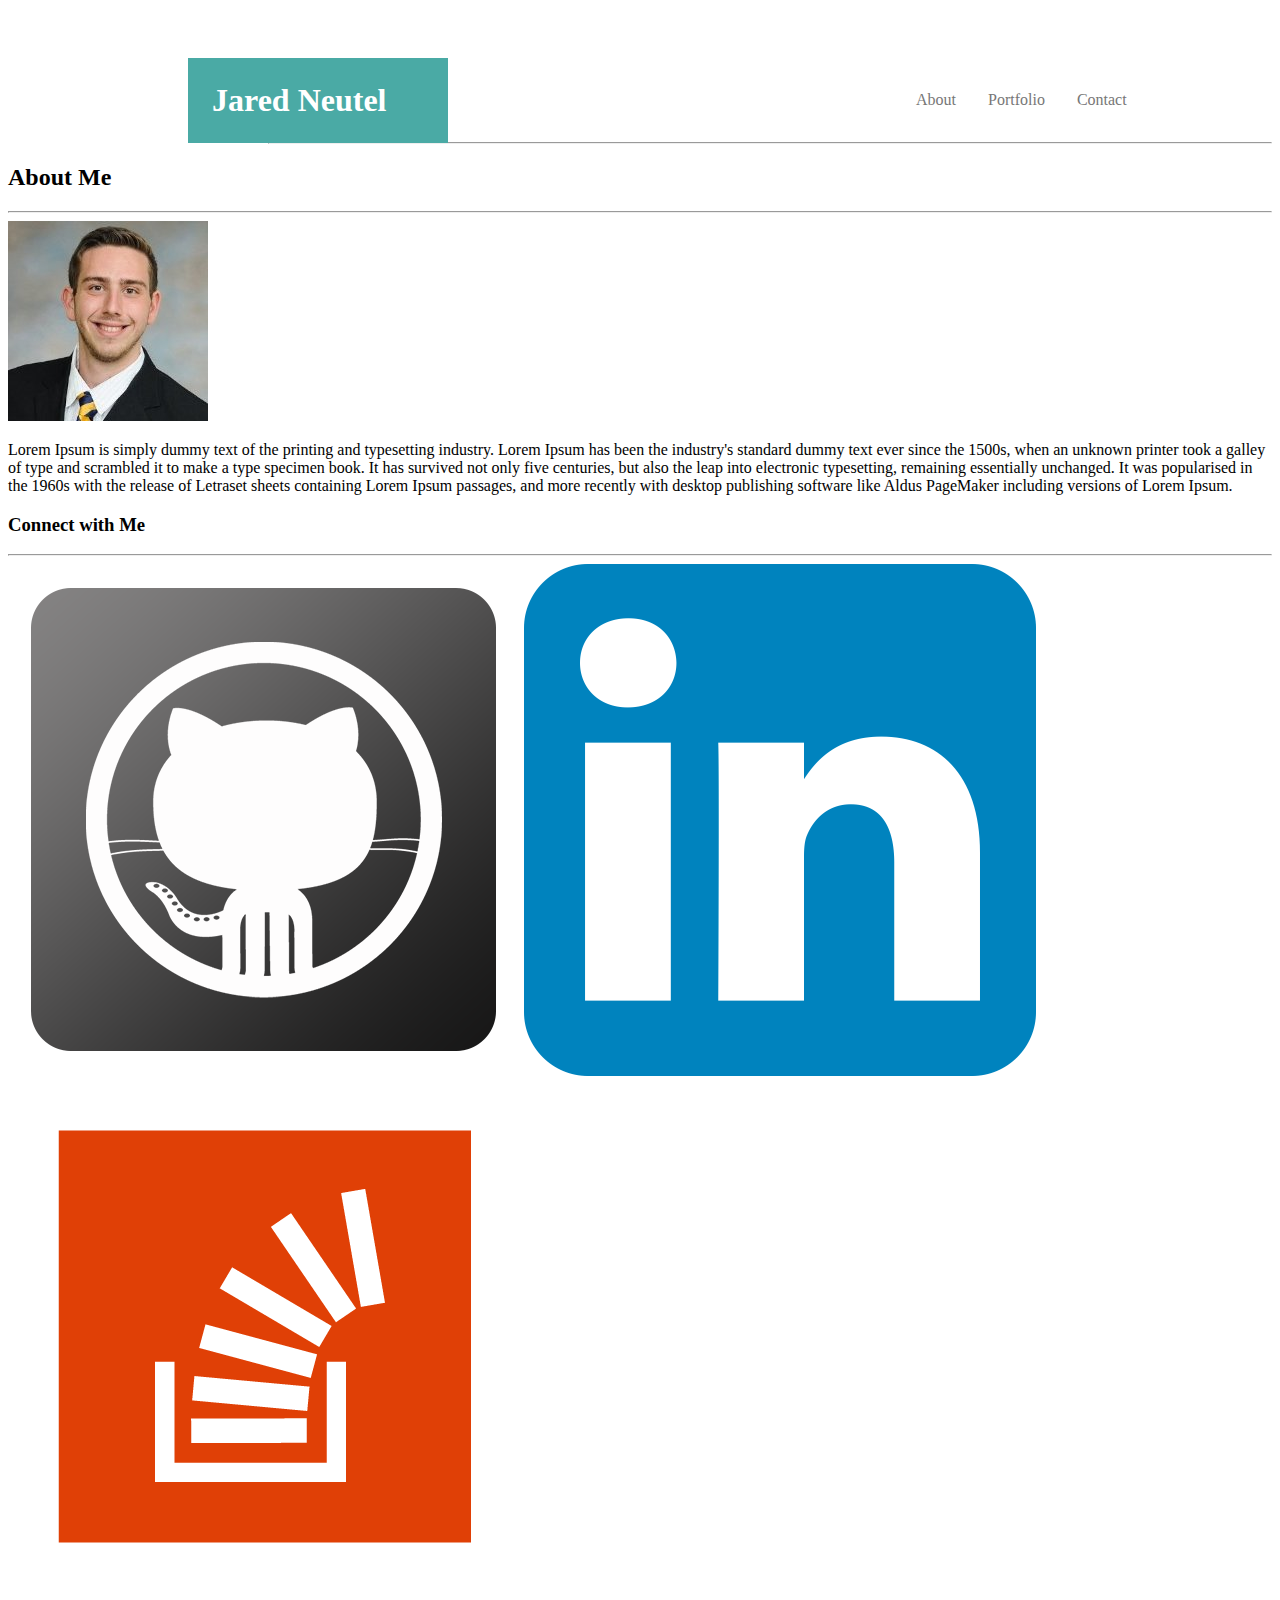
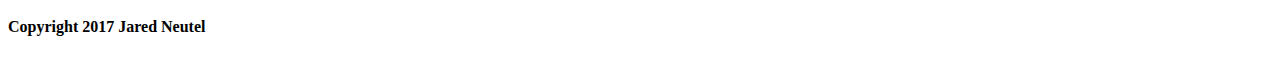
==== index.html @ df122af0 "Title and Nav Bar complete" ====
<!DOCTYPE html>
<html lang="en">
<head>
	<meta charset="UTF-8">
	<title>About Me</title>
	<link rel="stylesheet" type="text/css" href="assets/css/style.css/style.css">
</head>
<body>

<div1>
	<h1>Jared Neutel</h1>

	<ul>
		<li><a href="#Contact">Contact</a></li>
		<li><a href="#Portfolio">Portfolio</a></li>
		<li><a href="#About">About</a></li>
		
		
	</ul>
	<br>
	<br>
	<br>
	<br>
	<br>
	<br>
	<br>

	<hr>
</div1>

<div2>
	
	<h2>About Me</h2>

	<hr>

	<img src="assets/images/Headshot.jpg">
	<p>Lorem Ipsum is simply dummy text of the printing and typesetting industry. Lorem Ipsum has been the industry's standard dummy text ever since the 1500s, when an unknown printer took a galley of type and scrambled it to make a type specimen book. It has survived not only five centuries, but also the leap into electronic typesetting, remaining essentially unchanged. It was popularised in the 1960s with the release of Letraset sheets containing Lorem Ipsum passages, and more recently with desktop publishing software like Aldus PageMaker including versions of Lorem Ipsum.
	</p>

</div2>

<div3>
	
	<h3>Connect with Me</h3>

	<hr>

	<img src="assets/images/Github-icon.png">
	<img src="assets/images/linkedin-icon.png">
	<img src="assets/images/Stack-Overflow.png">


</div3>

<div4>
	
	<h4>Copyright 2017 Jared Neutel</h4>

</div4>

</body>
</html>
---- assets/css/style.css/style.css ----
h1 {

	color: white;
	background-color: #4aaaa5;
	font-family: 'Georgia', Times, Times New Roman, serif;
	padding: 24px;
	width: 212px;
	position: relative;
	left: 180px;
	margin-top: 50px;
	margin-bottom: 0;
	float: left;
	
	
}

ul {

	list-style-type: none;
    margin: 0;
    padding: 0;
    overflow: hidden;
    background-color: white;
    position: fixed;
    left: 900px;
   	top: 75px;
	font-family: 'Georgia', Times, Times New Roman, serif;


}

li {
    float: right;
}

li a {
    
    display: block;
    color: #777777;
    padding: 16px;
    text-decoration: none;
}
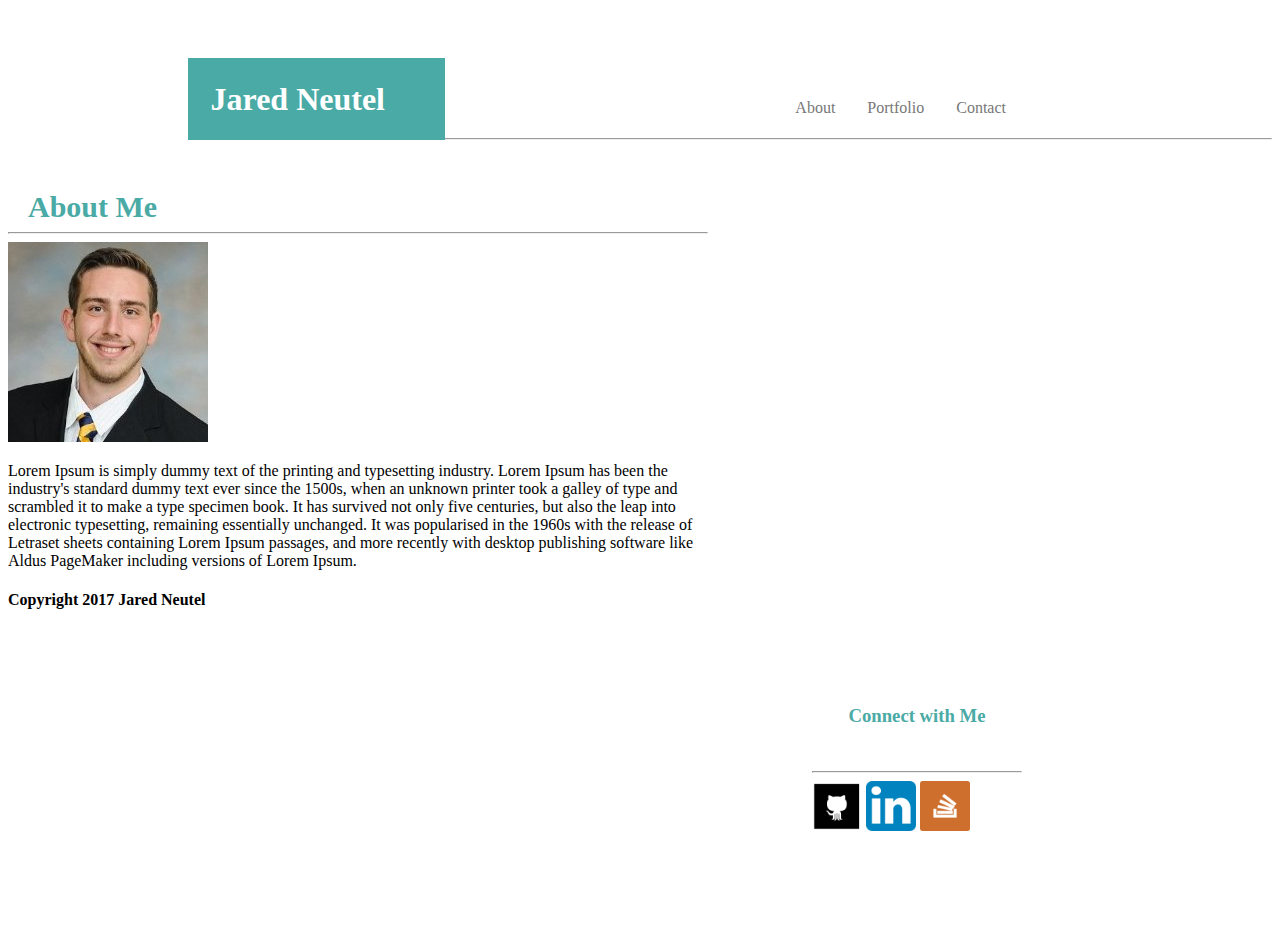
==== commit a3437362: "Trying to make this online" ====
--- a/index.html
+++ b/index.html
@@ -3,11 +3,11 @@
 <head>
 	<meta charset="UTF-8">
 	<title>About Me</title>
-	<link rel="stylesheet" type="text/css" href="assets/css/style.css/style.css">
+	<link rel="stylesheet" type="text/css" href="assets/css/style.css">
 </head>
 <body>
 
-<div1>
+<div>
 	<h1>Jared Neutel</h1>
 
 	<ul>
@@ -21,43 +21,45 @@
 	<br>
 	<br>
 	<br>
-	<br>
-	<br>
-	<br>
 
 	<hr>
-</div1>
+</div>
 
-<div2>
+<div class= "Main">
+	<div class= "about_me">
 	
-	<h2>About Me</h2>
+		<h2>About Me</h2>
 
-	<hr>
+		<hr>
 
-	<img src="assets/images/Headshot.jpg">
-	<p>Lorem Ipsum is simply dummy text of the printing and typesetting industry. Lorem Ipsum has been the industry's standard dummy text ever since the 1500s, when an unknown printer took a galley of type and scrambled it to make a type specimen book. It has survived not only five centuries, but also the leap into electronic typesetting, remaining essentially unchanged. It was popularised in the 1960s with the release of Letraset sheets containing Lorem Ipsum passages, and more recently with desktop publishing software like Aldus PageMaker including versions of Lorem Ipsum.
-	</p>
-
-</div2>
-
-<div3>
-	
-	<h3>Connect with Me</h3>
-
-	<hr>
-
-	<img src="assets/images/Github-icon.png">
-	<img src="assets/images/linkedin-icon.png">
-	<img src="assets/images/Stack-Overflow.png">
+		<img src="assets/images/Headshot.jpg">
+		<p id="about">Lorem Ipsum is simply dummy text of the printing and typesetting industry. Lorem Ipsum has been the industry's standard dummy text ever since the 1500s, when an unknown printer took a galley of type and scrambled it to make a type specimen book. It has survived not only five centuries, but also the leap into electronic typesetting, remaining essentially unchanged. It was popularised in the 1960s with the release of Letraset sheets containing Lorem Ipsum passages, and more recently with desktop publishing software like Aldus PageMaker including versions of Lorem Ipsum.
+		</p>	
+	</div>
 
 
-</div3>
+	<div class= "Connect">
+		
+		<h3>Connect with Me</h3>
 
-<div4>
+		<br>
+
+		<!-- How do I make this line opaque? -->
+		<hr>
+
+		<img src="assets/images/github.png" height= "50px" width= "50px">
+		<img src="assets/images/linkedin.png" height= "50px" width="50px">
+		<img src="assets/images/stackoverflow.png" height="50px" width="50px">
+
+	</div>
+
+</div>
+
+<div>
 	
 	<h4>Copyright 2017 Jared Neutel</h4>
 
-</div4>
+</div>
 
 </body>
 </html>--- a/assets/css/style.css
+++ b/assets/css/style.css
@@ -0,0 +1,98 @@
+h1 {
+
+	color: white;
+	background-color: #4aaaa5;
+	font-family: 'Georgia', Times, Times New Roman, serif;
+	padding: 22.5px;
+	width: 212px;
+	position: relative;
+	left: 180px;
+	margin-top: 50px;
+	margin-bottom: 0;
+	float: left;
+	z-index: 2;
+	
+	
+}
+
+ul {
+
+	list-style-type: none;
+    margin: 0;
+    padding: 0;
+    overflow: hidden;
+    background-color: white;
+    position: relative;
+    right: 250px;
+   	top: 75px;
+	font-family: 'Georgia', Times, Times New Roman, serif;
+	z-index: 0;
+
+
+}
+
+li {
+    float: right;
+}
+
+li a {
+    
+    display: block;
+    color: #777777;
+    padding: 16px;
+    text-decoration: none;
+}
+
+.Main {
+
+/*Need to find out how to do this with local image*/
+	background-image: 
+	 
+}
+
+.about_me {
+
+	width: 700px;
+
+
+}
+
+h2 {
+
+	color: #4aaaa5;
+	font-family: 'Georgia', Times, Times New Roman, serif;
+	position: relative;
+	left: 20px;
+	margin-top: 50px;
+	margin-bottom: 0;
+	font-size: 30px;
+
+}
+
+.Connect {
+
+	float: right;
+	position: relative;
+	right: 200px;
+	top: 50px;
+	width: 210px;
+	padding: 50px;
+	padding-bottom: 100px;
+
+
+}
+
+h3 {
+
+	color: #4aaaa5;
+	font-family: 'Georgia', Times, Times New Roman, serif;
+	text-align: center;
+
+
+}
+
+body {
+
+	background-image: url("../../images/dimension.png");
+}
+
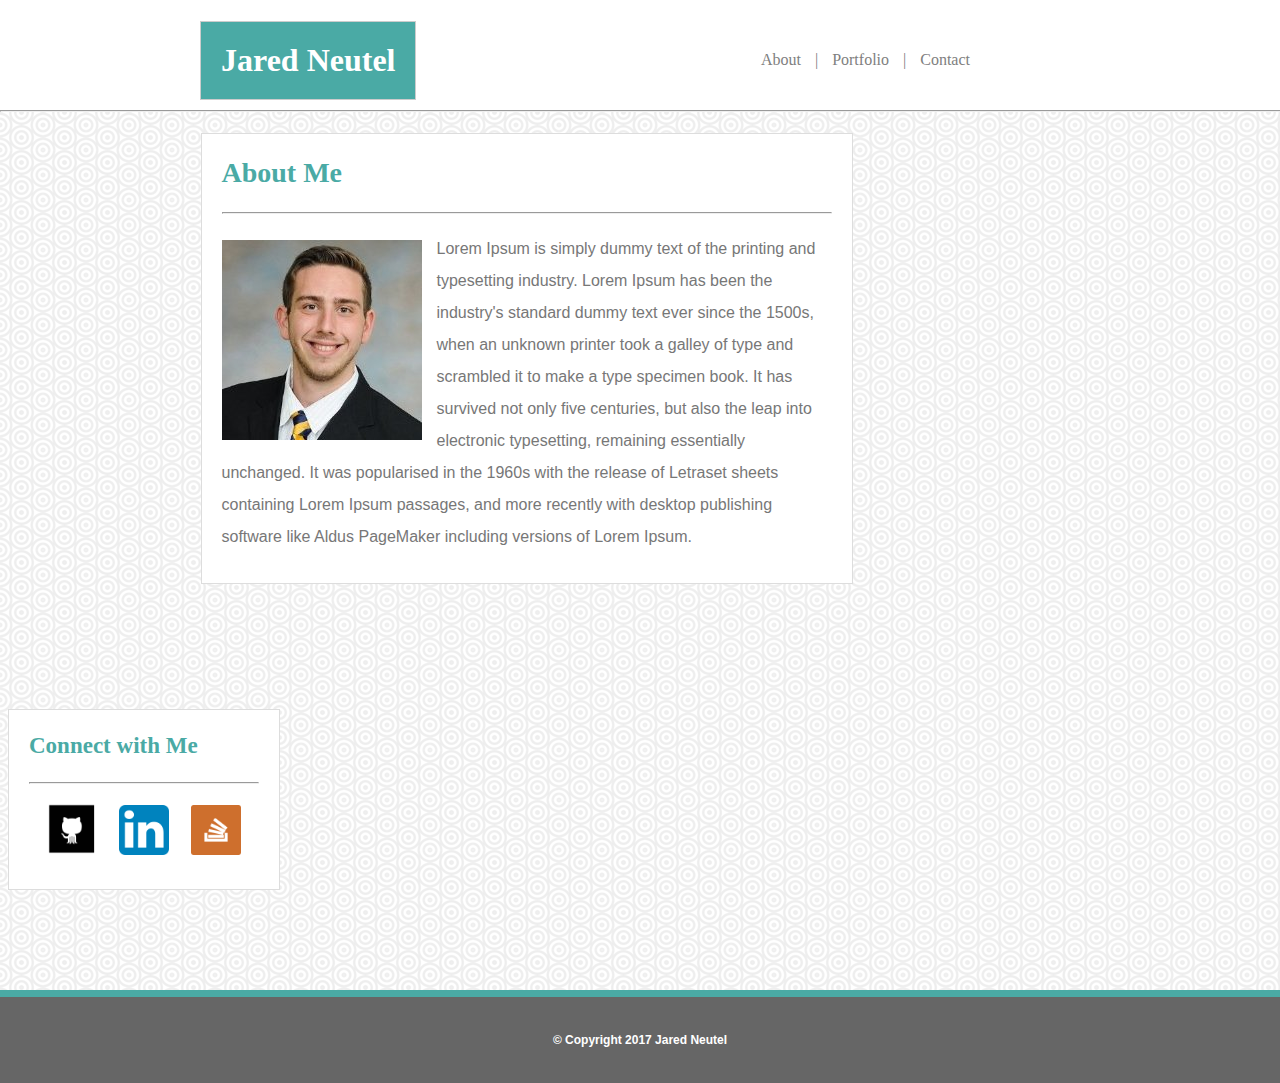
==== commit 1c2160f2: "finished index no sticky footer" ====
--- a/index.html
+++ b/index.html
@@ -7,59 +7,48 @@
 </head>
 <body>
 
-<div>
-	<h1>Jared Neutel</h1>
+<header>
+	<div class="name">
+		<h1>Jared Neutel</h1>
+	</div>
 
-	<ul>
-		<li><a href="#Contact">Contact</a></li>
-		<li><a href="#Portfolio">Portfolio</a></li>
-		<li><a href="#About">About</a></li>
-		
-		
-	</ul>
-	<br>
-	<br>
-	<br>
-	<br>
+	<nav>
+		<ul>
+			<li><a href="#">About</a></li>
+			<li class="dividers">|</li>
+			<li><a href="#">Portfolio</a></li>
+			<li class="dividers">|</li>
+			<li><a href="#">Contact</a></li>
+		</ul>
+	</nav>
+	<hr id="firstline">
+</header>
 
-	<hr>
+<div class="main">
+	<div class="content">
+		<h2>About Me</h2>
+		<hr>
+		<br>
+		<img id="headshot" src="assets/images/Headshot.jpg" alt="Jared Neutel Headshot">
+		<p class="p1">Lorem Ipsum is simply dummy text of the printing and typesetting industry. Lorem Ipsum has been the industry's standard dummy text ever since the 1500s, when an unknown printer took a galley of type and scrambled it to make a type specimen book. It has survived not only five centuries, but also the leap into electronic typesetting, remaining essentially unchanged. It was popularised in the 1960s with the release of Letraset sheets containing Lorem Ipsum passages, and more recently with desktop publishing software like Aldus PageMaker including versions of Lorem Ipsum.</p>
+	</div>
 </div>
 
-<div class= "Main">
-	<div class= "about_me">
+<aside>
+	<div class="content">
+		<h3>Connect with Me</h3>
+		<hr>
+		<img id="github" src="assets/images/github.png">
+		<img class="social-med" src="assets/images/linkedin.png">
+		<img class="social-med" src="assets/images/stackoverflow.png">
+	</div>
+</aside>
+
+<footer>
+	<div class="copyright">
+		<h4>© Copyright 2017 Jared Neutel</h4>
+	</div>
+</footer>
 	
-		<h2>About Me</h2>
-
-		<hr>
-
-		<img src="assets/images/Headshot.jpg">
-		<p id="about">Lorem Ipsum is simply dummy text of the printing and typesetting industry. Lorem Ipsum has been the industry's standard dummy text ever since the 1500s, when an unknown printer took a galley of type and scrambled it to make a type specimen book. It has survived not only five centuries, but also the leap into electronic typesetting, remaining essentially unchanged. It was popularised in the 1960s with the release of Letraset sheets containing Lorem Ipsum passages, and more recently with desktop publishing software like Aldus PageMaker including versions of Lorem Ipsum.
-		</p>	
-	</div>
-
-
-	<div class= "Connect">
-		
-		<h3>Connect with Me</h3>
-
-		<br>
-
-		<!-- How do I make this line opaque? -->
-		<hr>
-
-		<img src="assets/images/github.png" height= "50px" width= "50px">
-		<img src="assets/images/linkedin.png" height= "50px" width="50px">
-		<img src="assets/images/stackoverflow.png" height="50px" width="50px">
-
-	</div>
-
-</div>
-
-<div>
-	
-	<h4>Copyright 2017 Jared Neutel</h4>
-
-</div>
-
 </body>
 </html>--- a/assets/css/style.css
+++ b/assets/css/style.css
@@ -1,98 +1,177 @@
-h1 {
-
-	color: white;
-	background-color: #4aaaa5;
-	font-family: 'Georgia', Times, Times New Roman, serif;
-	padding: 22.5px;
-	width: 212px;
-	position: relative;
-	left: 180px;
-	margin-top: 50px;
+header {
+	background-color: #ffffff;
+	position: fixed;
+	width: 100%;
+	top: 0;
 	margin-bottom: 0;
-	float: left;
-	z-index: 2;
-	
-	
+	left: 0;
 }
 
-ul {
-
-	list-style-type: none;
-    margin: 0;
-    padding: 0;
-    overflow: hidden;
-    background-color: white;
-    position: relative;
-    right: 250px;
-   	top: 75px;
-	font-family: 'Georgia', Times, Times New Roman, serif;
-	z-index: 0;
-
+body {
+	background-image: url("../images/dimension.png");
 
 }
 
+.main {
+	width: 650px;
+	margin-right: 43px;
+	float: left;
+	margin-left: 192.5px;
+	margin-top: 125px;
+	background-color: #ffffff;
+	border-style: solid;
+	border-width: 0.5px;
+	border-color: #dddddd;
+}
+
+#headshot {
+	
+	float: left;
+	margin-right: 15px;
+}
+
+.content {
+
+	margin: 20px;
+	margin-bottom: 30px;
+}
+
+h1 {
+
+	font-family: 'Georgia', Times, serif;
+	padding: 20px;
+	color: white;
+	background-color: #4aaaa5;
+	float: left;
+	margin-left: 200px;
+	margin-bottom: 0px;
+	border-style: solid;
+	border-width: 0.5px;
+	border-color: #cccccc;
+}
+
+nav {
+
+	font-family: 'Georgia', Times, serif;
+	float: right;
+	list-style-type: none;
+	margin: 0;
+	padding: 0;
+	margin-right: 300px;
+}
+
 li {
-    float: right;
+	display: inline; 
+	font-family: 'Georgia', Times, serif;
+	margin-right: 10px;
 }
 
 li a {
-    
-    display: block;
-    color: #777777;
-    padding: 16px;
-    text-decoration: none;
+
+	color: grey;
+	position: relative;
+	top: 35px;
+	text-decoration: none;
 }
 
-.Main {
+.dividers {
 
-/*Need to find out how to do this with local image*/
-	background-image: 
-	 
+	position: relative;
+	top: 35px;
+	color: grey;
 }
 
-.about_me {
+aside {
+	float: left;
+	width: 270px;
+	margin-right: 200px;
+	margin-top: 125px;
+	background-color: #ffffff;
+	border-style: solid;
+	border-width: 0.5px;
+	border-color: #dddddd;
+}
 
-	width: 700px;
+.social-med {
 
+	width: 50px; 
+	height: 50px;
+	margin-left: 18px;
+	margin-top: 10px;
+}
 
+#github {
+
+	width: 50px; 
+	height: 53px;
+	margin-left: 18px;
+	margin-top: 10px;
 }
 
 h2 {
 
+	font-family: 'Georgia', Times, serif;
 	color: #4aaaa5;
-	font-family: 'Georgia', Times, Times New Roman, serif;
-	position: relative;
-	left: 20px;
-	margin-top: 50px;
-	margin-bottom: 0;
-	font-size: 30px;
-
+	font-size: 28px;
 }
 
-.Connect {
+.p1 {
 
-	float: right;
+	margin-top: -7px;
+	line-height: 2;
+	color: #777777;
+	font-family: 'Arial', 'Helvetica Neue', Helvetica, sans-serif;
+}
+
+#firstline {
+
 	position: relative;
-	right: 200px;
-	top: 50px;
-	width: 210px;
-	padding: 50px;
-	padding-bottom: 100px;
-
-
+	top: 10px;
+	width: 100%;
 }
 
 h3 {
 
+	font-family: 'Georgia', Times, serif;
 	color: #4aaaa5;
-	font-family: 'Georgia', Times, Times New Roman, serif;
-	text-align: center;
+	font-size: 23px;
+}
 
+footer {
+
+	width: 100%;
+	float: left;
+	margin-top: 100px;
 
 }
 
-body {
+.copyright {
 
-	background-image: url("../../images/dimension.png");
+	padding: 20px;
+	color: white;
+	background-color: #666666;
+	text-align: center;
+	margin-right: -10px;
+	margin-left: -10px;
+	border-style: solid;
+	border-color: #4aaaa5;
+	border-width: 7px;
+	border-left-width: 0px;
+	border-bottom-width: 0px;
+	border-right-width: 0px;
+	font-size: 12px;
+	font-family: 'Arial', 'Helvetica Neue', Helvetica, sans-serif;
+
 }
 
+
+
+
+
+
+
+
+
+
+
+
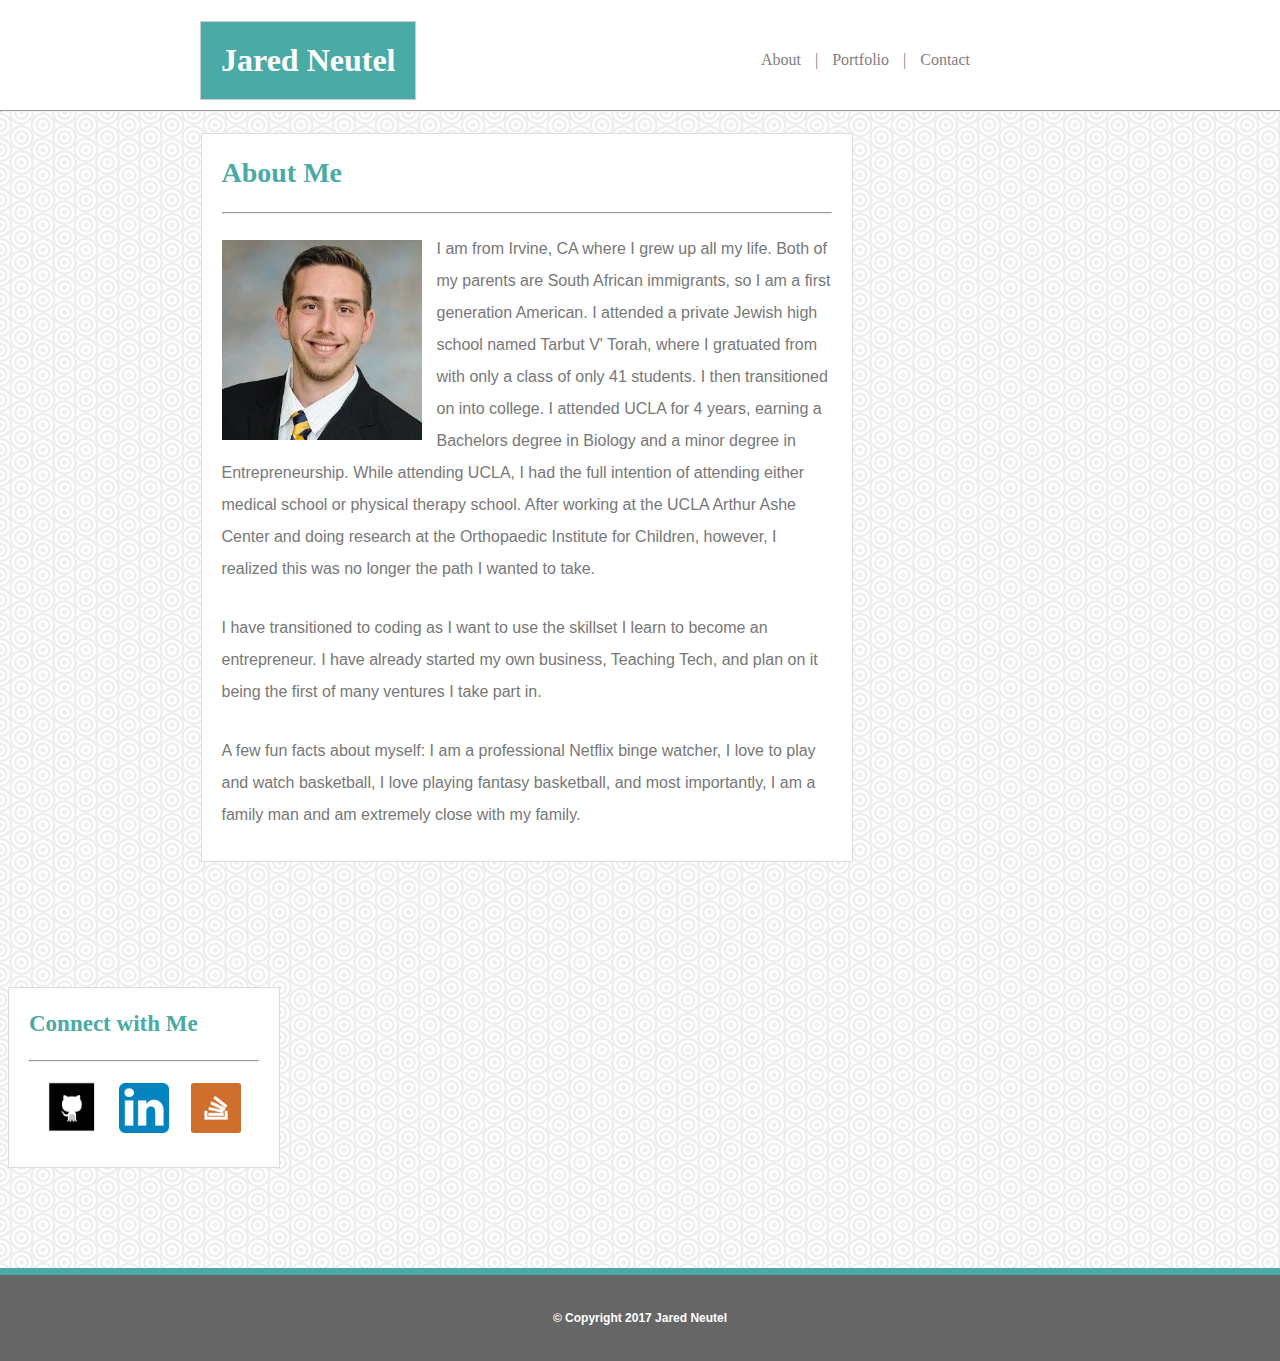
==== commit 59a667c3: "completed assignment without sticky footer" ====
--- a/index.html
+++ b/index.html
@@ -14,11 +14,11 @@
 
 	<nav>
 		<ul>
-			<li><a href="#">About</a></li>
+			<li><a href="index.html">About</a></li>
 			<li class="dividers">|</li>
-			<li><a href="#">Portfolio</a></li>
+			<li><a href="portfolio.html">Portfolio</a></li>
 			<li class="dividers">|</li>
-			<li><a href="#">Contact</a></li>
+			<li><a href="contact.html">Contact</a></li>
 		</ul>
 	</nav>
 	<hr id="firstline">
@@ -30,7 +30,11 @@
 		<hr>
 		<br>
 		<img id="headshot" src="assets/images/Headshot.jpg" alt="Jared Neutel Headshot">
-		<p class="p1">Lorem Ipsum is simply dummy text of the printing and typesetting industry. Lorem Ipsum has been the industry's standard dummy text ever since the 1500s, when an unknown printer took a galley of type and scrambled it to make a type specimen book. It has survived not only five centuries, but also the leap into electronic typesetting, remaining essentially unchanged. It was popularised in the 1960s with the release of Letraset sheets containing Lorem Ipsum passages, and more recently with desktop publishing software like Aldus PageMaker including versions of Lorem Ipsum.</p>
+		<p class="p1">I am from Irvine, CA where I grew up all my life. Both of my parents are South African immigrants, so I am a first generation American. I attended a private Jewish high school named Tarbut V' Torah, where I gratuated from with only a class of only 41 students. I then transitioned on into college. I attended UCLA for 4 years, earning a Bachelors degree in Biology and a minor degree in Entrepreneurship. While attending UCLA, I had the full intention of attending either medical school or physical therapy school. After working at the UCLA Arthur Ashe Center and doing research at the Orthopaedic Institute for Children, however, I realized this was no longer the path I wanted to take.</p>
+		<br>
+		<p class="p1">I have transitioned to coding as I want to use the skillset I learn to become an entrepreneur. I have already started my own business, Teaching Tech, and plan on it being the first of many ventures I take part in.</p>
+		<br>
+		<p class="p1">A few fun facts about myself: I am a professional Netflix binge watcher, I love to play and watch basketball, I love playing fantasy basketball, and most importantly, I am a family man and am extremely close with my family.</p>
 	</div>
 </div>
 
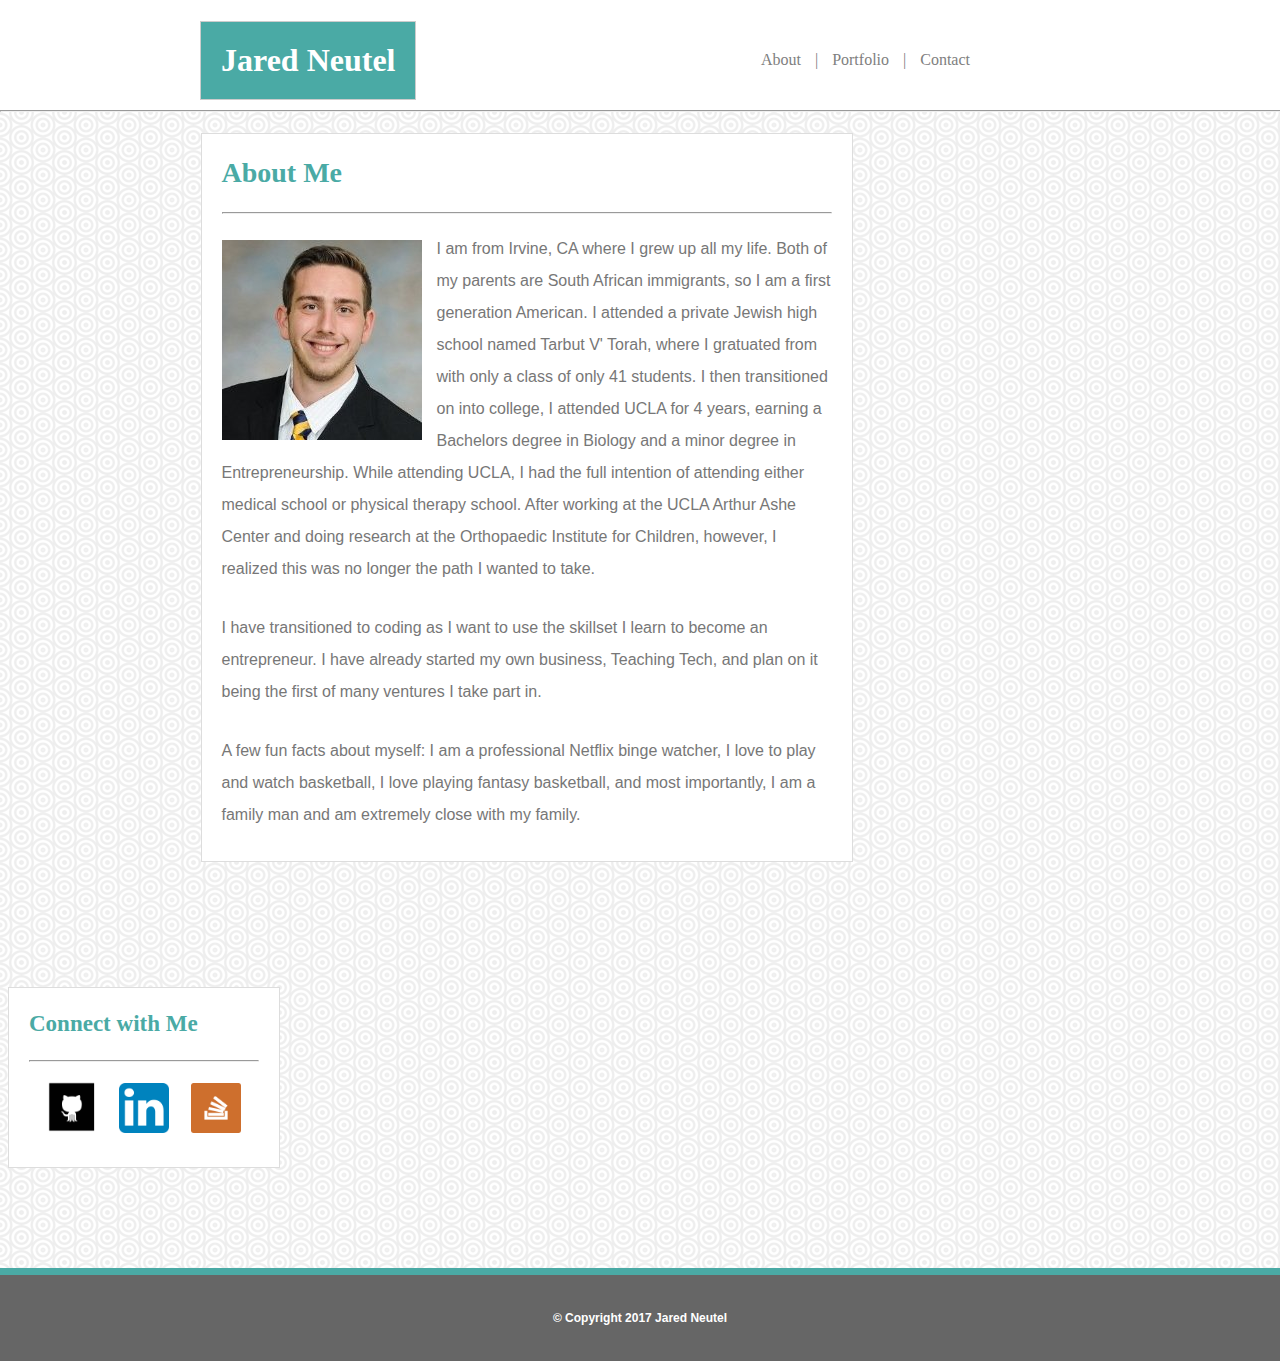
==== commit d5f456fc: "completed" ====
--- a/index.html
+++ b/index.html
@@ -30,7 +30,7 @@
 		<hr>
 		<br>
 		<img id="headshot" src="assets/images/Headshot.jpg" alt="Jared Neutel Headshot">
-		<p class="p1">I am from Irvine, CA where I grew up all my life. Both of my parents are South African immigrants, so I am a first generation American. I attended a private Jewish high school named Tarbut V' Torah, where I gratuated from with only a class of only 41 students. I then transitioned on into college. I attended UCLA for 4 years, earning a Bachelors degree in Biology and a minor degree in Entrepreneurship. While attending UCLA, I had the full intention of attending either medical school or physical therapy school. After working at the UCLA Arthur Ashe Center and doing research at the Orthopaedic Institute for Children, however, I realized this was no longer the path I wanted to take.</p>
+		<p class="p1">I am from Irvine, CA where I grew up all my life. Both of my parents are South African immigrants, so I am a first generation American. I attended a private Jewish high school named Tarbut V' Torah, where I gratuated from with only a class of only 41 students. I then transitioned on into college, I attended UCLA for 4 years, earning a Bachelors degree in Biology and a minor degree in Entrepreneurship. While attending UCLA, I had the full intention of attending either medical school or physical therapy school. After working at the UCLA Arthur Ashe Center and doing research at the Orthopaedic Institute for Children, however, I realized this was no longer the path I wanted to take.</p>
 		<br>
 		<p class="p1">I have transitioned to coding as I want to use the skillset I learn to become an entrepreneur. I have already started my own business, Teaching Tech, and plan on it being the first of many ventures I take part in.</p>
 		<br>
